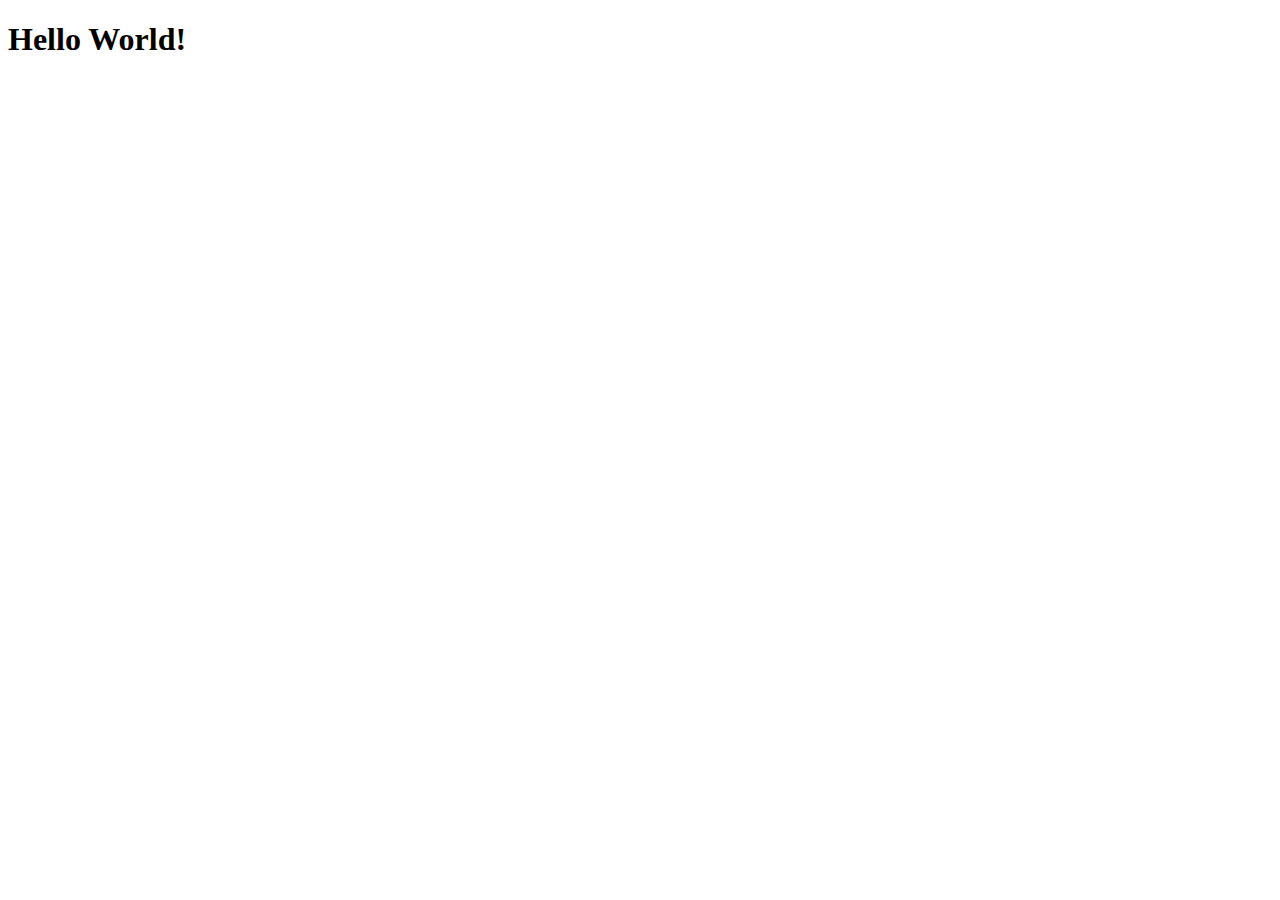
==== index.html @ b7e1f926 "changes in website" ====
<!DOCTYPE html>
<html lang="en">
  <head>
    <meta charset="UTF-8" />
    <meta name="viewport" content="width=device-width, initial-scale=1.0" />
    <title>Test Website</title>
  </head>
  <body>
    <h1>Hello World!</h1>
  </body>
</html>
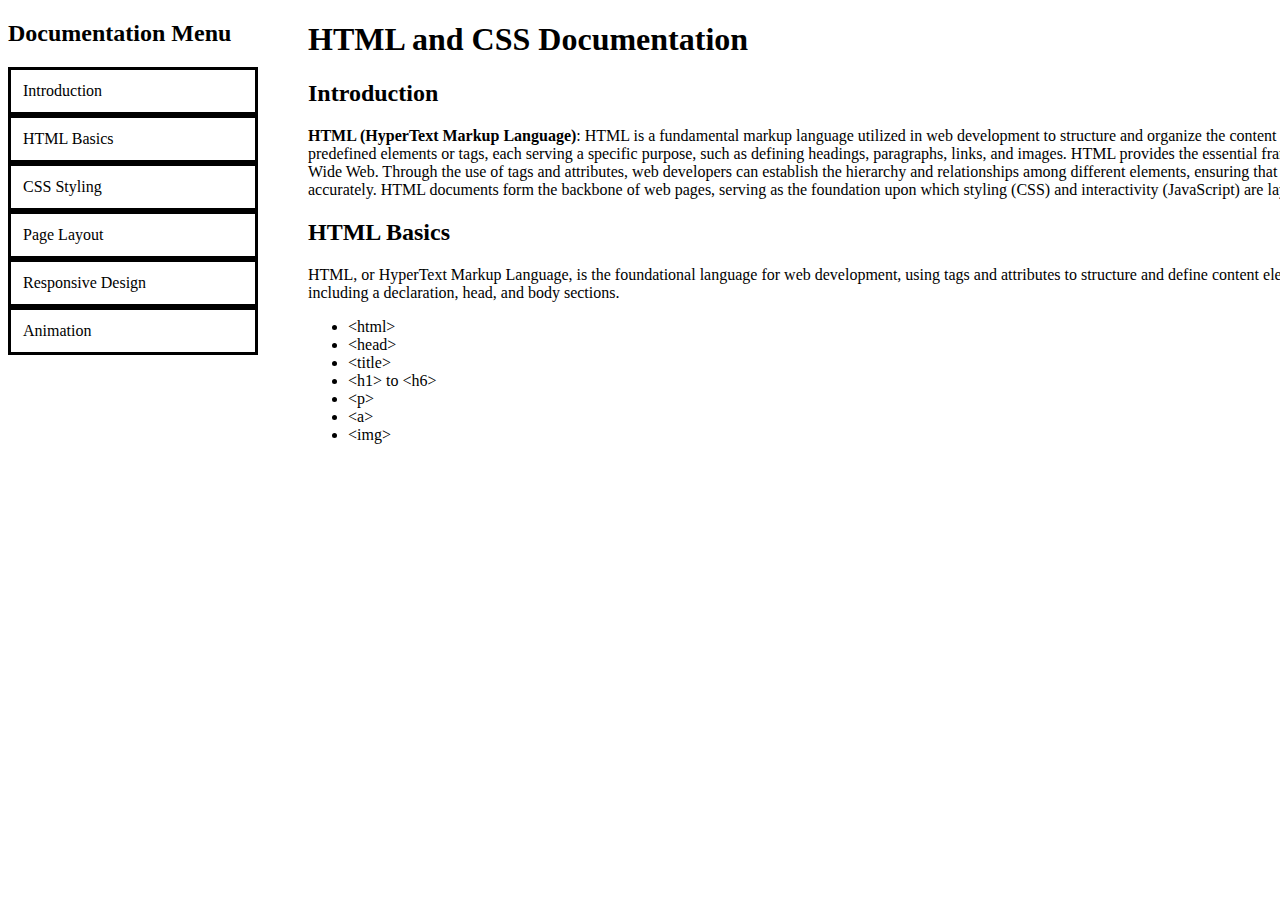
==== commit 3204b724: "changes" ====
--- a/index.html
+++ b/index.html
@@ -1,11 +1,50 @@
 <!DOCTYPE html>
 <html lang="en">
-  <head>
+  <link>
     <meta charset="UTF-8" />
     <meta name="viewport" content="width=device-width, initial-scale=1.0" />
+    <link rel="icon" href="/media/ph_flag.png"></link>
+    <link rel="stylesheet" href="style.css"></link>
     <title>Test Website</title>
   </head>
   <body>
-    <h1>Hello World!</h1>
+    <header>
+      <h1>HTML and CSS Documentation</h1>
+
+      <h2> Introduction</h2>
+      <p>
+        <b>HTML (HyperText Markup Language)</b>: HTML is a fundamental markup language utilized in web development to structure and organize the content of web pages. It consists of a set of predefined elements or tags, each serving a specific purpose, such as defining headings, paragraphs, links, and images. HTML provides the essential framework for creating documents on the World Wide Web. Through the use of tags and attributes, web developers can establish the hierarchy and relationships among different elements, ensuring that browsers interpret and display content accurately. HTML documents form the backbone of web pages, serving as the foundation upon which styling (CSS) and interactivity (JavaScript) are layered.</p>
+
+      <h2> HTML Basics</h2>
+      <p>HTML, or HyperText Markup Language, is the foundational language for web development, using tags and attributes to structure and define content elements, with a typical document structure including a declaration, head, and body sections.</p>
+
+      <ul>
+        <li>&lt;html&gt;</li>
+        <li>&lt;head&gt;</li>
+        <li>&lt;title&gt;</li>
+        <li>&lt;h1&gt; to &lt;h6&gt;</li>
+        <li>&lt;p&gt;</li>
+        <li>&lt;a&gt;</li>
+        <li>&lt;img&gt;</li>
+      </ul>
+
+
+    </header>
+    <div class="vertical-menu">
+      <h2>Documentation Menu</h2>
+      <!-- <a href="#" class="active">Home</a> -->
+      <a href="#">Introduction</a>
+      <a href="#">HTML Basics</a>
+      <a href="#">CSS Styling</a>
+      <a href="#">Page Layout</a>
+      <a href="#">Responsive Design</a>
+      <a href="#">Animation</a>
+
+    </div>
+    <main>
+      <article>
+      </article>
+      <footer></footer>
+    </main>
   </body>
 </html>
--- a/style.css
+++ b/style.css
@@ -0,0 +1,28 @@
+header {
+  position: relative;
+  left: 300px;
+}
+
+.vertical-menu {
+  position: absolute;
+  top: 0px;
+  width: 250px; /* Set a width if you like */
+}
+
+.vertical-menu a {
+  /* background-color: #eee; Grey background color */
+  border-style: solid;
+  color: black; /* Black text color */
+  display: block; /* Make the links appear below each other */
+  padding: 12px; /* Add some padding */
+  text-decoration: none;
+}
+
+.vertical-menu a:hover {
+  background-color: turquoise; /* Dark grey background on mouse-over */
+}
+
+.vertical-menu a.active {
+  background-color: #04aa6d; /* Add a green color to the "active/current" link */
+  color: white;
+}
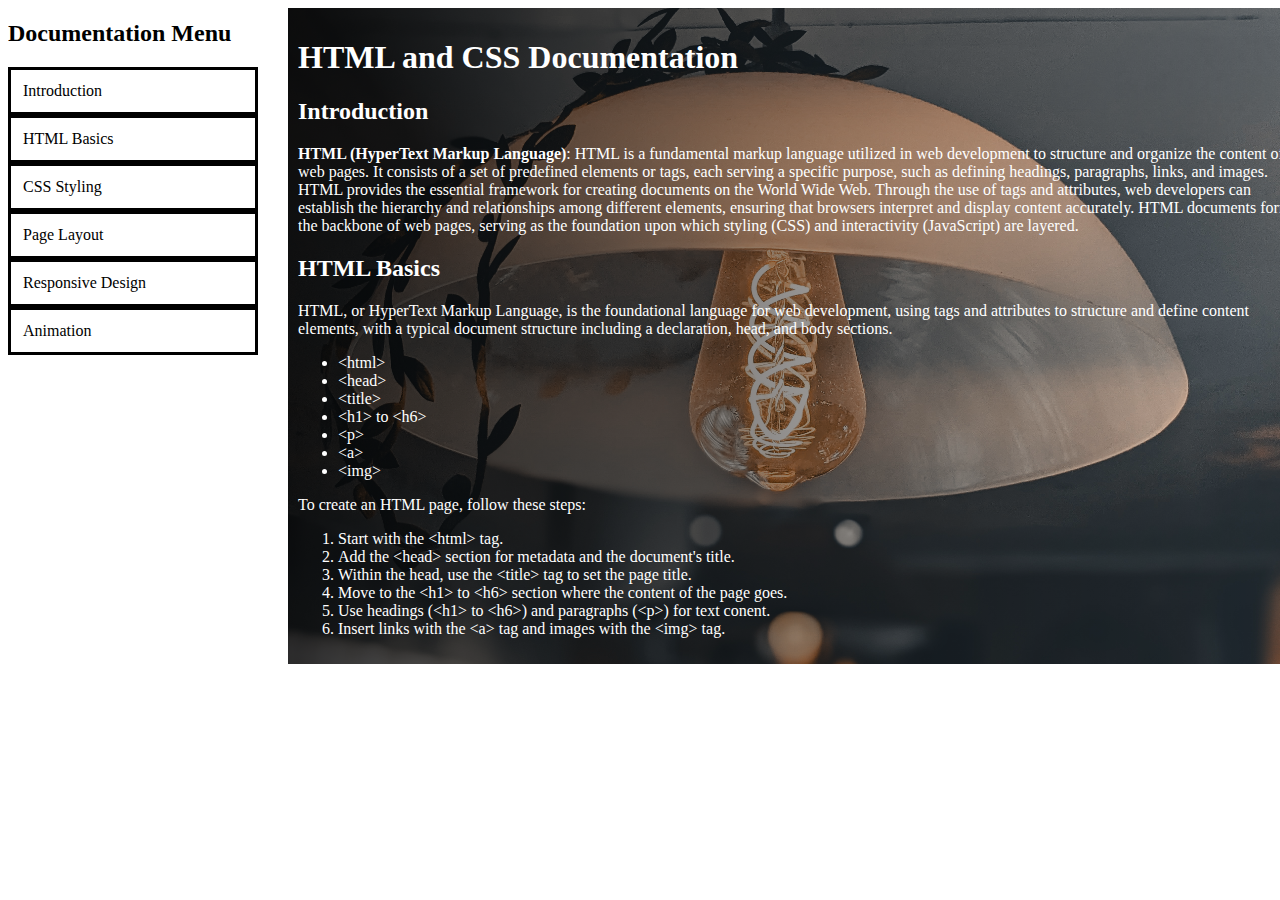
==== commit b45130a1: "new changes" ====
--- a/index.html
+++ b/index.html
@@ -9,7 +9,7 @@
   </head>
   <body>
     <header>
-      <h1>HTML and CSS Documentation</h1>
+      <h1 class = "h1_title">HTML and CSS Documentation</h1>
 
       <h2> Introduction</h2>
       <p>
@@ -28,10 +28,19 @@
         <li>&lt;img&gt;</li>
       </ul>
 
+      <p>To create an HTML page, follow these steps:</p>
+      <ol>
+        <li>Start with the &lt;html&gt; tag.</li>
+        <li>Add the &lt;head&gt; section for metadata and the document's title.</li>
+        <li>Within the head, use the &lt;title&gt; tag to set the page title.</li>
+        <li>Move to the &lt;h1&gt; to &lt;h6&gt; section where the content of the page goes.</li>
+        <li>Use headings (&lt;h1&gt; to &lt;h6&gt;) and paragraphs (&lt;p&gt;) for text conent.</li>
+        <li>Insert links with the &lt;a&gt; tag and images with the &lt;img&gt; tag.</li>
+      </ol>
 
     </header>
     <div class="vertical-menu">
-      <h2>Documentation Menu</h2>
+      <h2 class = "docu_menu">Documentation Menu</h2>
       <!-- <a href="#" class="active">Home</a> -->
       <a href="#">Introduction</a>
       <a href="#">HTML Basics</a>
--- a/style.css
+++ b/style.css
@@ -1,6 +1,14 @@
 header {
   position: relative;
-  left: 300px;
+  padding: 10px;
+  left: 280px;
+  width: 1000px;
+  background: linear-gradient(to right, rgb(0 0 0 / 0.8), rgb(0 0 0 / 0)),
+    url("/media/ilaw.jpg");
+  object-fit: scale-down;
+  background-size: cover;
+  overflow: hidden;
+  color: white;
 }
 
 .vertical-menu {
@@ -26,3 +34,15 @@
   background-color: #04aa6d; /* Add a green color to the "active/current" link */
   color: white;
 }
+
+h2.docu_menu {
+  position: sticky;
+  top: 0px;
+  z-index: 1;
+  background-color: white;
+}
+
+.h1_title {
+  position: sticky;
+  top: 10px;
+}
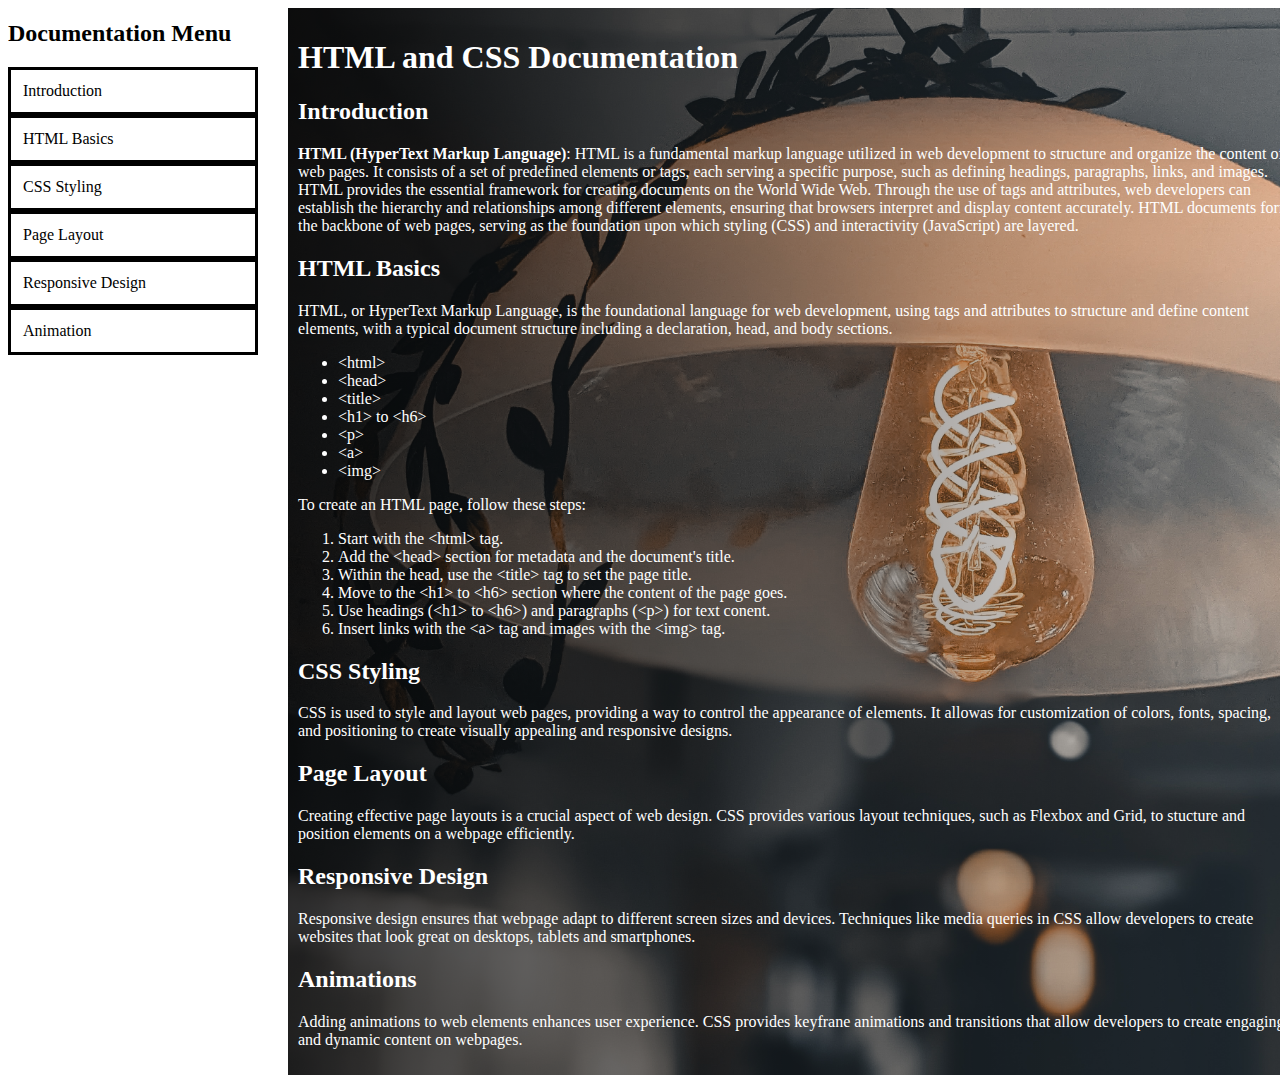
==== commit ed614659: "new changes" ====
--- a/index.html
+++ b/index.html
@@ -38,6 +38,18 @@
         <li>Insert links with the &lt;a&gt; tag and images with the &lt;img&gt; tag.</li>
       </ol>
 
+      <h2>CSS Styling</h2>
+      <p>CSS is used to style and layout web pages, providing a way to control the appearance of elements. It allowas for customization of colors, fonts, spacing, and positioning to create visually appealing and responsive designs.</p>
+
+      <h2>Page Layout</h2>
+      <p>Creating effective page layouts is a crucial aspect of web design. CSS provides various layout techniques, such as Flexbox and Grid, to stucture and position elements on a webpage efficiently.</p>
+
+      <h2>Responsive Design</h2>
+      <p>Responsive design ensures that webpage adapt to different screen sizes and devices. Techniques like media queries in CSS allow developers to create websites that look great on desktops, tablets and smartphones.</p>
+
+      <h2>Animations</h2>
+      <p>Adding animations to web elements enhances user experience. CSS provides keyfrane animations and transitions that allow developers to create engaging and dynamic content on webpages.</p>
+
     </header>
     <div class="vertical-menu">
       <h2 class = "docu_menu">Documentation Menu</h2>
--- a/style.css
+++ b/style.css
@@ -46,3 +46,7 @@
   position: sticky;
   top: 10px;
 }
+
+body {
+  background-image: url("bg.jpg");
+}
